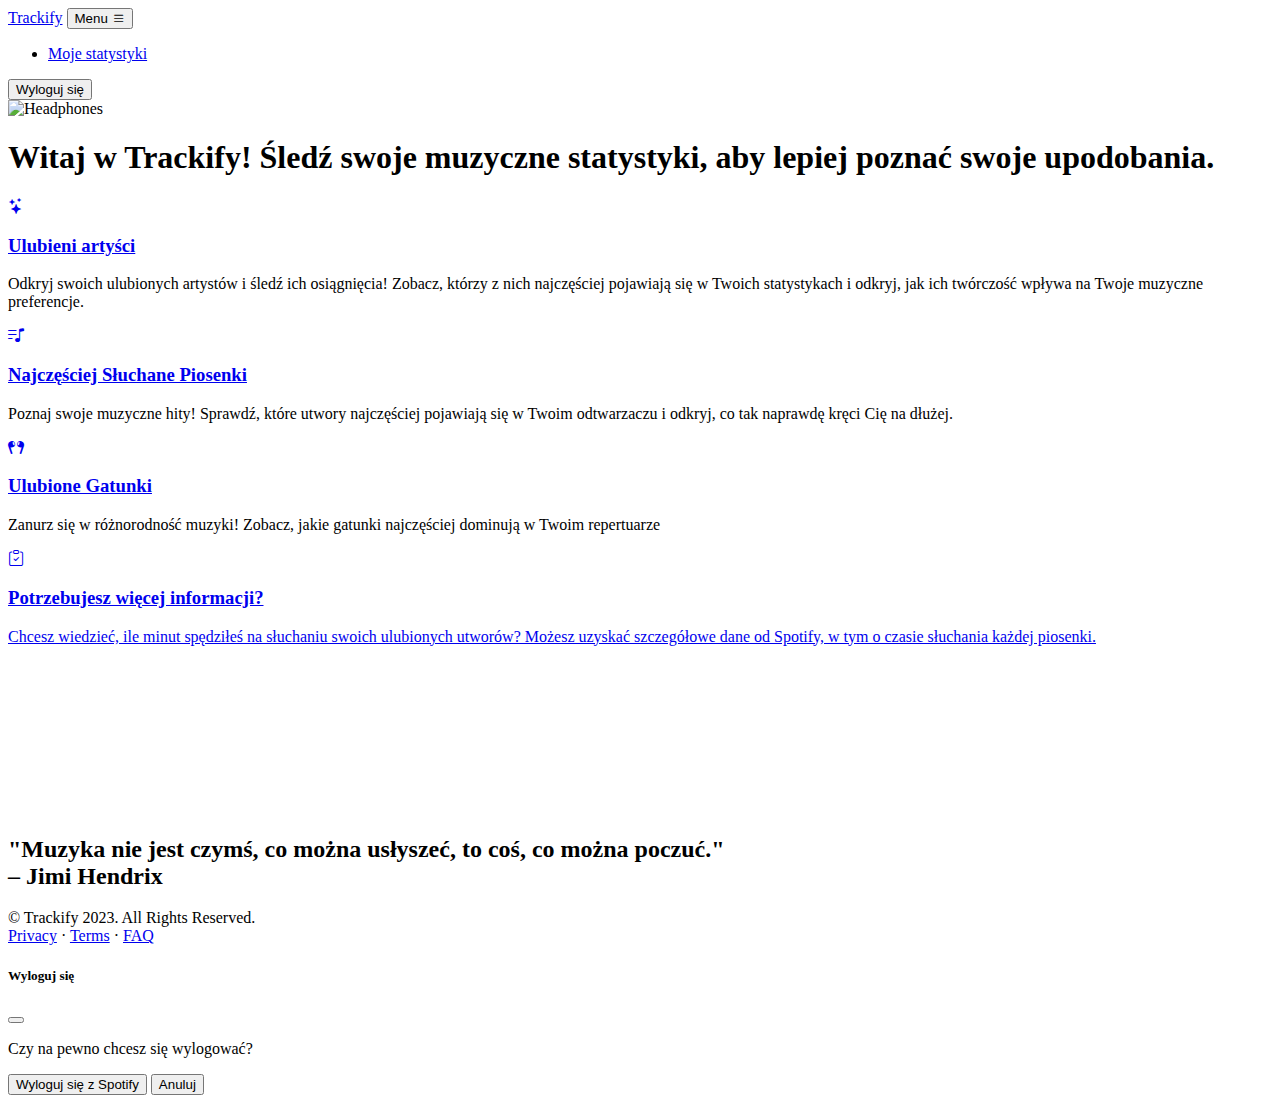
==== src/main/resources/templates/index.html @ 203b8ba7 "Whole aplication first version" ====
<!DOCTYPE html>
<html lang="en">
<head>
    <meta charset="utf-8" />
    <meta name="viewport" content="width=device-width, initial-scale=1, shrink-to-fit=no" />
    <meta name="description" content="" />
    <meta name="author" content="" />
    <title>Trackify</title>
    <link rel="icon" type="image/x-icon" href="../../../../../template/startbootstrap-new-age-gh-pages/assets/img/adrian-regeci-SAS0lq2QGLs-unsplash.jpg" />
    <!-- Bootstrap icons-->
    <link href="https://cdn.jsdelivr.net/npm/bootstrap-icons@1.5.0/font/bootstrap-icons.css" rel="stylesheet" />
    <!-- Google fonts-->
    <link rel="preconnect" href="https://fonts.gstatic.com" />
    <link href="https://fonts.googleapis.com/css2?family=Newsreader:ital,wght@0,600;1,600&amp;display=swap" rel="stylesheet" />
    <link href="https://fonts.googleapis.com/css2?family=Mulish:ital,wght@0,300;0,500;0,600;0,700;1,300;1,500;1,600;1,700&amp;display=swap" rel="stylesheet" />
    <link href="https://fonts.googleapis.com/css2?family=Kanit:ital,wght@0,400;1,400&amp;display=swap" rel="stylesheet" />
    <!-- Core theme CSS (includes Bootstrap)-->
    <link href="/css/styles.css" rel="stylesheet" />
</head>
<body id="page-top">
<!-- Navigation-->
<nav class="navbar navbar-expand-lg navbar-light fixed-top shadow-sm" id="mainNav">
    <div class="container px-5">
        <a class="navbar-brand fw-bold" href="#page-top">Trackify</a>
        <button class="navbar-toggler" type="button" data-bs-toggle="collapse" data-bs-target="#navbarResponsive" aria-controls="navbarResponsive" aria-expanded="false" aria-label="Toggle navigation">
            Menu
            <i class="bi-list"></i>
        </button>
        <div class="collapse navbar-collapse" id="navbarResponsive">
            <ul class="navbar-nav ms-auto me-4 my-3 my-lg-0">
                <li class="nav-item"><a class="nav-link me-lg-3" href="#features">Moje statystyki</a></li>
<!--                <li class="nav-item"><a class="nav-link me-lg-3" href="#download">Download</a></li>-->
            </ul>
            <button class="btn btn-primary rounded-pill px-3 mb-2 mb-lg-0" data-bs-toggle="modal" data-bs-target="#feedbackModal">
                    <span class="d-flex align-items-center">
                        <i class=""></i>
                        <span class="small">Wyloguj się</span>
                    </span>
            </button>
        </div>
    </div>
</nav>
<!-- Mashead header-->
<header class="masthead">
    <div class="row gx-5 align-items-center">
        <div class="col-lg-6">
            <div class="headphones" style="height: 100%;">
                <img src="/assets/img/adrian-regeci-w4Vtob_CkWI-unsplash.jpg" alt="Headphones" style="width: 100%; height: 100%; object-fit: cover;" />
            </div>
        </div>
        <div class="col-lg-6 d-flex justify-content-end">
            <div class="mb-5 mb-lg-0 text-center text-lg-start">
                <h1 class="display-1 lh-1 mb-3">Witaj w Trackify! Śledź swoje muzyczne statystyki, aby lepiej poznać swoje upodobania.</h1>
            </div>
        </div>
    </div>
</header>

<!-- App features section-->
<section id="features">
    <div class="container px-5">
        <div class="row gx-5 align-items-center">
            <div class="col-lg-8 order-lg-1 mb-5 mb-lg-0">
                <div class="container-fluid px-5">
                    <div class="row gx-5">
                        <div class="col-md-6 mb-5">
                            <!-- Feature item-->
                            <div class="text-center">
                                <a href="/top-artists" class="text-decoration-none">
                                    <i class="bi bi-stars icon-feature text-gradient d-block mb-3"></i>
                                    <h3 class="font-alt">Ulubieni artyści</h3>
                                </a>
                                <p class="text-muted mb-0">Odkryj swoich ulubionych artystów i śledź ich osiągnięcia! Zobacz, którzy z nich najczęściej pojawiają się w Twoich statystykach i odkryj, jak ich twórczość wpływa na Twoje muzyczne preferencje.</p>
                            </div>

                        </div>
                        <div class="col-md-6 mb-5">
                            <!-- Feature item-->
                            <div class="text-center">
                                <a href="/top-tracks" class="text-decoration-none">
                                    <i class="bi bi-music-note-list icon-feature text-gradient d-block mb-3"></i>
                                    <h3 class="font-alt">Najczęściej Słuchane Piosenki</h3>
                                </a>
                                <p class="text-muted mb-0">Poznaj swoje muzyczne hity! Sprawdź, które utwory najczęściej pojawiają się w Twoim odtwarzaczu i odkryj, co tak naprawdę kręci Cię na dłużej.</p>
                            </div>
                        </div>
                    </div>
                    <div class="row">
                        <div class="col-md-6 mb-5 mb-md-0">
                            <!-- Feature item-->
                            <div class="text-center">
                                <a href="/top-genres" class="text-decoration-none">
                                    <i class="bi bi-earbuds icon-feature text-gradient d-block mb-3"></i>
                                    <h3 class="font-alt">Ulubione Gatunki</h3>
                                </a>
                                <p class="text-muted mb-0">Zanurz się w różnorodność muzyki! Zobacz, jakie gatunki najczęściej dominują w Twoim repertuarze</p>
                            </div>
                        </div>
                        <div class="col-md-6">
                            <!-- Feature item-->
                            <div class="text-center">
                                <a href="https://www.spotify.com/account/privacy" class="text-decoration-none" >
                                    <i class="bi bi-clipboard-check icon-feature text-gradient d-block mb-3"></i>
                                    <h3 class="font-alt">Potrzebujesz więcej informacji?</h3>
                                    <p class="text-muted mb-0">Chcesz wiedzieć, ile minut spędziłeś na słuchaniu swoich ulubionych utworów? Możesz uzyskać szczegółowe dane od Spotify, w tym o czasie słuchania każdej piosenki.</p>
                                </a>
                            </div>
                        </div>

                    </div>
                </div>
            </div>
            <div class="col-lg-4 order-lg-0">
                <!-- Features section device mockup-->
                <div class="features-device-mockup">
                    <div class="video-wrapper" style="border-radius: 50px; overflow: hidden; width: 100%; height: auto;">
                        <video muted autoplay loop style="max-width: 100%; height: auto; border-radius: 50px;">
                            <source src="/assets/8003613-uhd_2160_3840_25fps.mp4" type="video/mp4" />
                            Your browser does not support the video tag.
                        </video>
                    </div>
                </div>
            </div>
        </div>
</section>

<!-- Call to action section-->
<section class="cta">
    <div class="cta-content">
        <div class="container px-5">
            <h2 class="text-white display-1 lh-1 mb-4">
                "Muzyka nie jest czymś, co można usłyszeć, to coś, co można poczuć."
                <br />
                – Jimi Hendrix
            </h2>
        </div>
    </div>
</section>

<!-- Footer-->
<footer class="bg-black text-center py-5">
    <div class="container px-5">
        <div class="text-white-50 small">
            <div class="mb-2">&copy; Trackify 2023. All Rights Reserved.</div>
            <a href="#!">Privacy</a>
            <span class="mx-1">&middot;</span>
            <a href="#!">Terms</a>
            <span class="mx-1">&middot;</span>
            <a href="#!">FAQ</a>
        </div>
    </div>
</footer>

<!-- Logout Modal-->
<div class="modal fade" id="feedbackModal" tabindex="-1" aria-labelledby="feedbackModalLabel" aria-hidden="true">
    <div class="modal-dialog modal-dialog-centered">
        <div class="modal-content">
            <div class="modal-header bg-gradient2-primary-to-secondary p-4">
                <h5 class="modal-title font-alt text-white" id="logoutModalLabel">Wyloguj się</h5>
                <button class="btn-close btn-close-white" type="button" data-bs-dismiss="modal" aria-label="Close"></button>
            </div>
            <div class="modal-body align-text-bottom">
                <p>Czy na pewno chcesz się wylogować?</p>
            </div>
            <div class="modal-footer">
                <!-- Logout Button -->
                <button id="logoutButton" class="btn custom-btn" onclick="logoutSpotify()">Wyloguj się z Spotify</button>
                <button class="btn btn-outline-secondary" type="button" data-bs-dismiss="modal">Anuluj</button>
            </div>
        </div>

        <script>
            function logoutSpotify() {
                // Open the Spotify logout URL in a new window
                const logoutUrl = 'https://accounts.spotify.com/en/logout';
                const spotifyLogoutWindow = window.open(logoutUrl, 'Spotify Logout', 'width=700,height=500,top=40,left=40');

                // Close the logout window after 2 seconds and redirect to your application's login endpoint
                setTimeout(() => {
                    spotifyLogoutWindow.close(); // Close the logout window
                    // Redirect to your application's Spotify login endpoint
                    window.location.href = '/custom-login';
                }, 2000);
            }
        </script>

    </div>
</div>
<!-- Bootstrap core JS-->
<script src="https://cdn.jsdelivr.net/npm/bootstrap@5.2.3/dist/js/bootstrap.bundle.min.js"></script>
<!-- Core theme JS-->
<script src="../../../../../template/startbootstrap-new-age-gh-pages/js/scripts.js"></script>
<!-- * * * * * * * * * * * * * * * * * * * * * * * * * * * * * * * * * * * * * * * *-->
<!-- * *                               SB Forms JS                               * *-->
<!-- * * Activate your form at https://startbootstrap.com/solution/contact-forms * *-->
<!-- * * * * * * * * * * * * * * * * * * * * * * * * * * * * * * * * * * * * * * * *-->
<script src="https://cdn.startbootstrap.com/sb-forms-latest.js"></script>
</body>
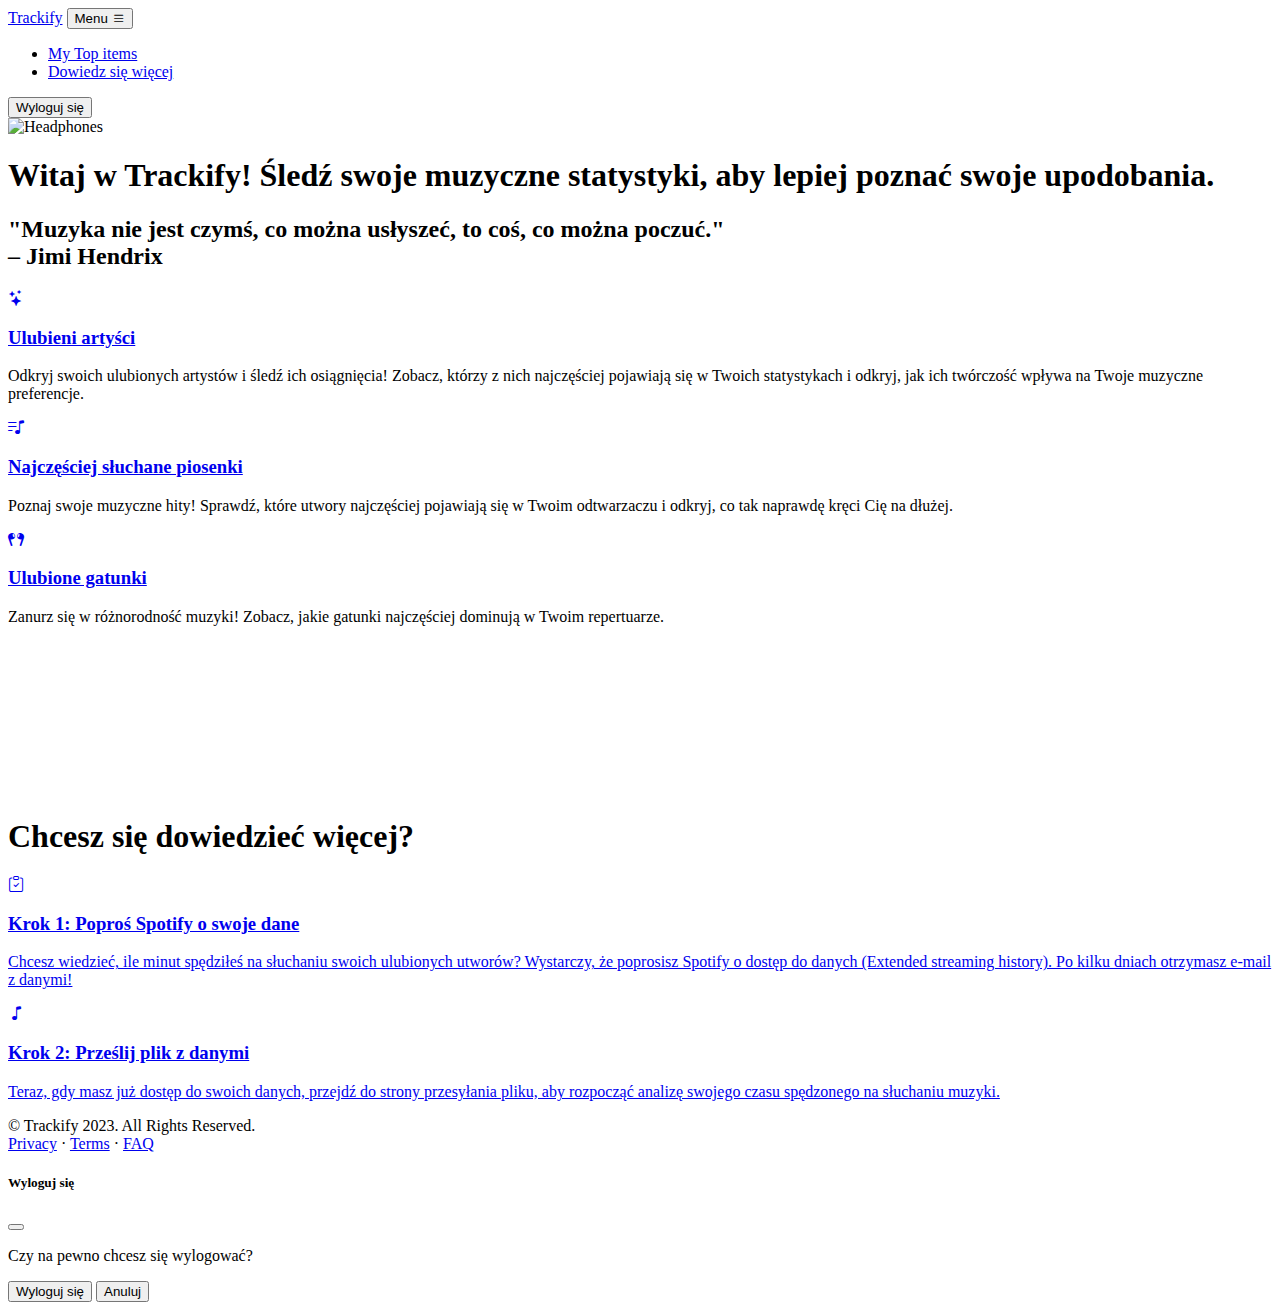
==== commit 7acfbbc3: "Whole app second version" ====
--- a/src/main/resources/templates/index.html
+++ b/src/main/resources/templates/index.html
@@ -28,8 +28,8 @@
         </button>
         <div class="collapse navbar-collapse" id="navbarResponsive">
             <ul class="navbar-nav ms-auto me-4 my-3 my-lg-0">
-                <li class="nav-item"><a class="nav-link me-lg-3" href="#features">Moje statystyki</a></li>
-<!--                <li class="nav-item"><a class="nav-link me-lg-3" href="#download">Download</a></li>-->
+                <li class="nav-item"><a class="nav-link me-lg-3" href="#features">My Top items</a></li>
+                <li class="nav-item"><a class="nav-link me-lg-3" href="#features2">Dowiedz się więcej</a></li>
             </ul>
             <button class="btn btn-primary rounded-pill px-3 mb-2 mb-lg-0" data-bs-toggle="modal" data-bs-target="#feedbackModal">
                     <span class="d-flex align-items-center">
@@ -55,76 +55,6 @@
         </div>
     </div>
 </header>
-
-<!-- App features section-->
-<section id="features">
-    <div class="container px-5">
-        <div class="row gx-5 align-items-center">
-            <div class="col-lg-8 order-lg-1 mb-5 mb-lg-0">
-                <div class="container-fluid px-5">
-                    <div class="row gx-5">
-                        <div class="col-md-6 mb-5">
-                            <!-- Feature item-->
-                            <div class="text-center">
-                                <a href="/top-artists" class="text-decoration-none">
-                                    <i class="bi bi-stars icon-feature text-gradient d-block mb-3"></i>
-                                    <h3 class="font-alt">Ulubieni artyści</h3>
-                                </a>
-                                <p class="text-muted mb-0">Odkryj swoich ulubionych artystów i śledź ich osiągnięcia! Zobacz, którzy z nich najczęściej pojawiają się w Twoich statystykach i odkryj, jak ich twórczość wpływa na Twoje muzyczne preferencje.</p>
-                            </div>
-
-                        </div>
-                        <div class="col-md-6 mb-5">
-                            <!-- Feature item-->
-                            <div class="text-center">
-                                <a href="/top-tracks" class="text-decoration-none">
-                                    <i class="bi bi-music-note-list icon-feature text-gradient d-block mb-3"></i>
-                                    <h3 class="font-alt">Najczęściej Słuchane Piosenki</h3>
-                                </a>
-                                <p class="text-muted mb-0">Poznaj swoje muzyczne hity! Sprawdź, które utwory najczęściej pojawiają się w Twoim odtwarzaczu i odkryj, co tak naprawdę kręci Cię na dłużej.</p>
-                            </div>
-                        </div>
-                    </div>
-                    <div class="row">
-                        <div class="col-md-6 mb-5 mb-md-0">
-                            <!-- Feature item-->
-                            <div class="text-center">
-                                <a href="/top-genres" class="text-decoration-none">
-                                    <i class="bi bi-earbuds icon-feature text-gradient d-block mb-3"></i>
-                                    <h3 class="font-alt">Ulubione Gatunki</h3>
-                                </a>
-                                <p class="text-muted mb-0">Zanurz się w różnorodność muzyki! Zobacz, jakie gatunki najczęściej dominują w Twoim repertuarze</p>
-                            </div>
-                        </div>
-                        <div class="col-md-6">
-                            <!-- Feature item-->
-                            <div class="text-center">
-                                <a href="https://www.spotify.com/account/privacy" class="text-decoration-none" >
-                                    <i class="bi bi-clipboard-check icon-feature text-gradient d-block mb-3"></i>
-                                    <h3 class="font-alt">Potrzebujesz więcej informacji?</h3>
-                                    <p class="text-muted mb-0">Chcesz wiedzieć, ile minut spędziłeś na słuchaniu swoich ulubionych utworów? Możesz uzyskać szczegółowe dane od Spotify, w tym o czasie słuchania każdej piosenki.</p>
-                                </a>
-                            </div>
-                        </div>
-
-                    </div>
-                </div>
-            </div>
-            <div class="col-lg-4 order-lg-0">
-                <!-- Features section device mockup-->
-                <div class="features-device-mockup">
-                    <div class="video-wrapper" style="border-radius: 50px; overflow: hidden; width: 100%; height: auto;">
-                        <video muted autoplay loop style="max-width: 100%; height: auto; border-radius: 50px;">
-                            <source src="/assets/8003613-uhd_2160_3840_25fps.mp4" type="video/mp4" />
-                            Your browser does not support the video tag.
-                        </video>
-                    </div>
-                </div>
-            </div>
-        </div>
-</section>
-
-<!-- Call to action section-->
 <section class="cta">
     <div class="cta-content">
         <div class="container px-5">
@@ -134,6 +64,99 @@
                 – Jimi Hendrix
             </h2>
         </div>
+    </div>
+</section>
+<!-- Features section with Step 1 and Step 2 -->
+<section id="features">
+    <div class="container px-5">
+        <div class="row gx-5 align-items-center">
+            <div class="col-lg-8 order-lg-1 mb-5 mb-lg-0">
+                <div class="container-fluid px-5">
+                    <div class="row gx-5">
+                        <!-- Existing feature items (Top Artists, Top Tracks, Top Genres)-->
+                        <div class="col-md-4 mb-5">
+                            <div class="text-center">
+                                <a href="/top-artists" class="text-decoration-none">
+                                    <i class="bi bi-stars icon-feature text-gradient d-block mb-3"></i>
+                                    <h3 class="font-alt">Ulubieni artyści</h3>
+                                </a>
+                                <p class="text-muted mb-0">Odkryj swoich ulubionych artystów i śledź ich osiągnięcia! Zobacz, którzy z nich najczęściej pojawiają się w Twoich statystykach i odkryj, jak ich twórczość wpływa na Twoje muzyczne preferencje.</p>
+                            </div>
+                        </div>
+                        <div class="col-md-4 mb-5">
+                            <div class="text-center">
+                                <a href="/top-tracks" class="text-decoration-none">
+                                    <i class="bi bi-music-note-list icon-feature text-gradient d-block mb-3"></i>
+                                    <h3 class="font-alt">Najczęściej słuchane piosenki</h3>
+                                </a>
+                                <p class="text-muted mb-0">Poznaj swoje muzyczne hity! Sprawdź, które utwory najczęściej pojawiają się w Twoim odtwarzaczu i odkryj, co tak naprawdę kręci Cię na dłużej.</p>
+                            </div>
+                        </div>
+                        <div class="col-md-4 mb-5">
+                            <div class="text-center">
+                                <a href="/top-genres" class="text-decoration-none">
+                                    <i class="bi bi-earbuds icon-feature text-gradient d-block mb-3"></i>
+                                    <h3 class="font-alt">Ulubione gatunki</h3>
+                                </a>
+                                <p class="text-muted mb-0">Zanurz się w różnorodność muzyki! Zobacz, jakie gatunki najczęściej dominują w Twoim repertuarze.</p>
+                            </div>
+                        </div>
+                    </div>
+
+                </div>
+            </div>
+
+            <!-- Features section device mockup-->
+            <div class="col-lg-4 order-lg-0">
+                <div class="features-device-mockup">
+                    <div class="video-wrapper" style="border-radius: 50px; overflow: hidden; width: 100%; height: auto;">
+                        <video muted autoplay loop style="max-width: 100%; height: auto; border-radius: 50px;">
+                            <source src="/assets/8003613-uhd_2160_3840_25fps.mp4" type="video/mp4" />
+                            Your browser does not support the video tag.
+                        </video>
+                    </div>
+                </div>
+            </div>
+        </div>
+    </div>
+</section>
+
+
+
+<!-- Call to action section-->
+<section class="cta2">
+    <div class="cta2-content">
+        <section id="features2">
+        <div class="container px-5">
+            <h1 class="font-alt text-center text-decoration-none">Chcesz się dowiedzieć więcej?</h1>
+            <!-- Steps Section (Step 1 and Step 2)-->
+            <div class="row gx-5 mt-4 justify-content-center">
+                <!-- Step 1 -->
+                <div class="col-md-5 mb-5 text-center">
+                    <a href="https://www.spotify.com/account/privacy" class="text-decoration-none">
+                        <i class="bi bi-clipboard-check icon-feature text-gradient d-block mb-3"></i>
+                        <h3 class="font-alt">Krok 1: Poproś Spotify o swoje dane</h3>
+                        <p class="text-muted2 mb-0">
+                            Chcesz wiedzieć, ile minut spędziłeś na słuchaniu swoich ulubionych utworów?
+                            Wystarczy, że poprosisz Spotify o dostęp do danych (Extended streaming history).
+                            Po kilku dniach otrzymasz e-mail z danymi!
+                        </p>
+                    </a>
+                </div>
+
+                <!-- Step 2 -->
+                <div class="col-md-5 mb-5 text-center">
+                    <a href="/upload" class="text-decoration-none">
+                        <i class="bi bi-music-note icon-feature text-gradient d-block mb-3"></i>
+                        <h3 class="font-alt">Krok 2: Prześlij plik z danymi</h3>
+                        <p class="text-muted2 mb-0">
+                            Teraz, gdy masz już dostęp do swoich danych, przejdź do strony przesyłania pliku, aby rozpocząć analizę swojego czasu spędzonego na słuchaniu muzyki.
+                        </p>
+                    </a>
+                </div>
+            </div>
+        </div>
+        </section>
     </div>
 </section>
 
@@ -164,7 +187,7 @@
             </div>
             <div class="modal-footer">
                 <!-- Logout Button -->
-                <button id="logoutButton" class="btn custom-btn" onclick="logoutSpotify()">Wyloguj się z Spotify</button>
+                <button id="logoutButton" class="btn custom-btn" onclick="logoutSpotify()">Wyloguj się</button>
                 <button class="btn btn-outline-secondary" type="button" data-bs-dismiss="modal">Anuluj</button>
             </div>
         </div>
